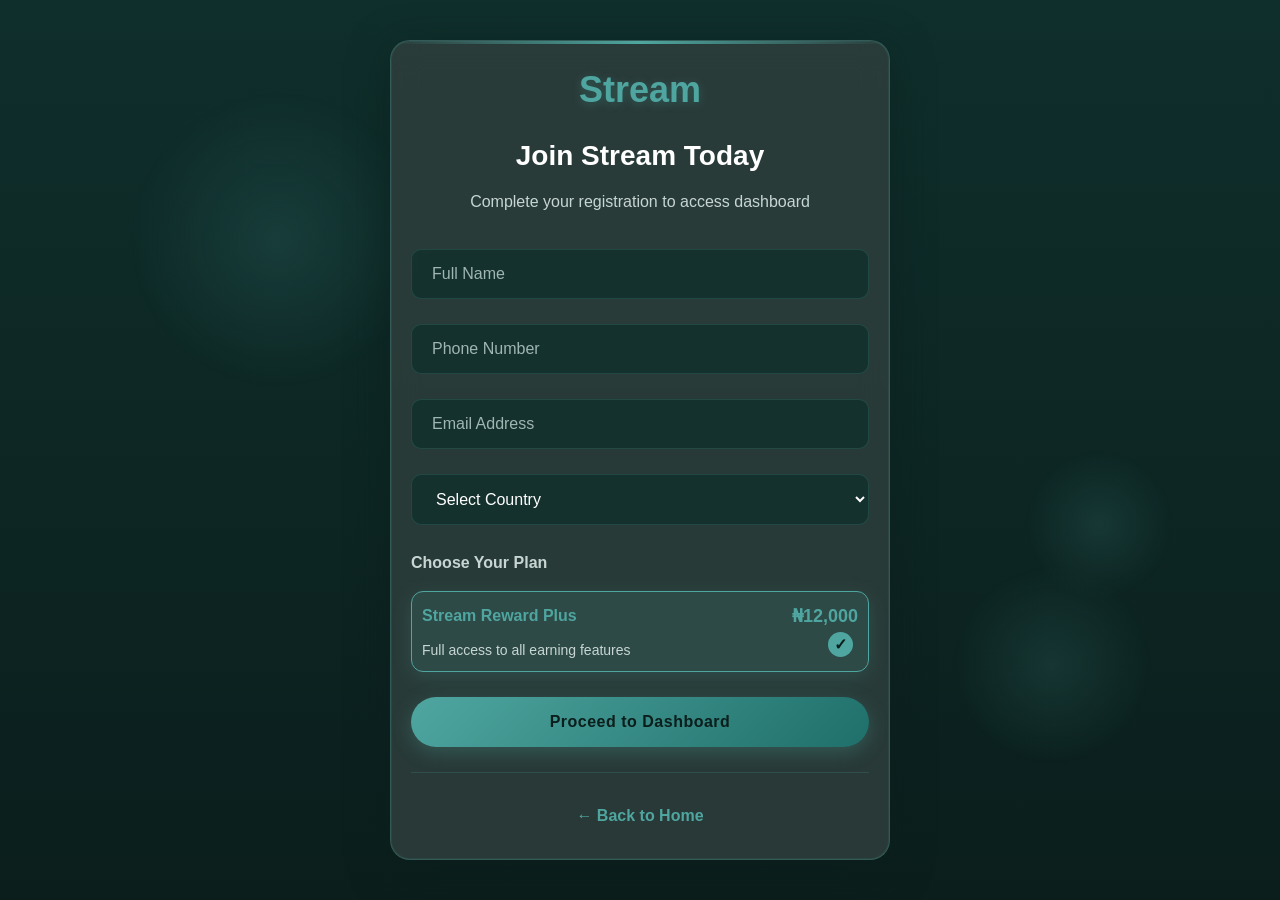
==== dashbord.html @ bdbd80b9 "Initial commit via Netlify" ====
<!DOCTYPE html>
<html lang="en">

<head>
    <meta charset="UTF-8">
    <meta name="viewport" content="width=device-width, initial-scale=1.0">
    <title>Dashboard - Stream</title>
    <link rel="stylesheet" href="https://cdnjs.cloudflare.com/ajax/libs/font-awesome/6.4.0/css/all.min.css">
    <style>
        /* ==== ALL YOUR EXISTING STYLES (keep exactly as you have them) ==== */
        * {
            margin: 0;
            padding: 0;
            box-sizing: border-box;
            font-family: 'Segoe UI', -apple-system, BlinkMacSystemFont, sans-serif;
        }

        body {
            background: linear-gradient(135deg, #0b1e1c 10%, #0f2f2c 100%);
            color: #ffffff;
            min-height: 100vh;
            padding: 20px;
            display: flex;
            justify-content: center;
            align-items: center;
        }

        .dashboard-container {
            width: 100%;
            max-width: 420px;
            background: rgba(46, 63, 60, 0.95);
            backdrop-filter: blur(20px);
            border-radius: 24px;
            overflow: hidden;
            box-shadow: 0 20px 60px rgba(0, 0, 0, 0.4),
                0 0 0 1px rgba(255, 255, 255, 0.08);
            border: 1px solid rgba(255, 255, 255, 0.05);
            padding: 0;
        }

        /* Header Section */
        .dashboard-header {
            padding: 30px 25px 20px;
            background: linear-gradient(to bottom, rgba(40, 60, 90, 0.3), transparent);
            border-bottom: 1px solid rgba(255, 255, 255, 0.07);
        }

        .welcome-section {
            display: flex;
            justify-content: space-between;
            align-items: center;
            margin-bottom: 30px;
        }

        .welcome-text h1 {
            font-size: 24px;
            font-weight: 600;
            color: #ffffff;
            margin-bottom: 5px;
            letter-spacing: -0.3px;
        }

        .welcome-text p {
            color: #8a9ba8;
            font-size: 14px;
            font-weight: 400;
        }

        .user-avatar {
            width: 50px;
            height: 50px;
            background: linear-gradient(135deg, #667eea 0%, #764ba2 100%);
            border-radius: 50%;
            display: flex;
            align-items: center;
            justify-content: center;
            font-weight: 600;
            font-size: 18px;
            color: white;
            border: 3px solid rgba(255, 255, 255, 0.1);
            box-shadow: 0 4px 15px rgba(102, 126, 234, 0.3);
        }

        /* Earnings Card */
        /* Earnings Card */
        .earnings-card {
            width: 120%;
            /* Wider than container */
            margin-left: -10%;
            /* Centers it */
            background: rgba(9, 27, 24, 0.95);
            border-radius: 20px;
            padding: 16px;
            margin-top: 10px;

            border-radius: 16px;
            position: relative;
            overflow: hidden;

            border-top: 1px solid rgba(255, 255, 255, 0.1);
            border-bottom: 1px solid rgba(255, 255, 255, 0.1);

            box-sizing: border-box;
        }

        /* Small screen */
        @media (max-width: 480px) {
            .earnings-card {
                width: 120%;
                margin-left: -10%;
                padding: 14px;
            }
        }



        .earnings-label {
            color: rgba(255, 255, 255, 0.8);
            font-size: 14px;
            font-weight: 500;
            margin-bottom: 8px;
            display: flex;
            align-items: center;
            gap: 8px;
        }

        .earnings-label i {
            color: #4fd1c7;
        }

        .earnings-amount {
            font-size: 42px;
            font-weight: 700;
            color: #ffffff;
            margin-bottom: 5px;
            letter-spacing: -1px;
            text-shadow: 0 2px 10px rgba(0, 0, 0, 0.2);
        }

        .balance-note {
            color: rgba(255, 255, 255, 0.6);
            font-size: 14px;
            font-weight: 400;
            margin-bottom: 25px;
        }

        /* WITHDRAW BUTTON */
        .withdraw-btn {
            background: linear-gradient(to right, #f56565, #ed8936);
            color: white;
            border: none;
            padding: 16px 30px;
            border-radius: 14px;
            font-weight: 600;
            font-size: 16px;
            cursor: pointer;
            transition: all 0.3s ease;
            width: 100%;
            display: flex;
            justify-content: center;
            align-items: center;
            gap: 10px;
            box-shadow: 0 6px 20px rgba(245, 101, 101, 0.3);
        }

        .withdraw-btn:hover {
            transform: translateY(-2px);
            box-shadow: 0 10px 25px rgba(245, 101, 101, 0.5);
        }

        /* Quick Links Section */
        .quick-links-section {
            padding: 25px;
            border-bottom: 1px solid rgba(255, 255, 255, 0.07);
        }

        .section-title {
            font-size: 18px;
            font-weight: 600;
            color: #ffffff;
            margin-bottom: 20px;
            display: flex;
            justify-content: space-between;
            align-items: center;
        }

        .view-all {
            color: #4fd1c7;
            text-decoration: none;
            font-size: 14px;
            font-weight: 500;
            display: flex;
            align-items: center;
            gap: 5px;
            cursor: pointer;
        }

        .view-all:hover {
            color: #ffffff;
        }

        .quick-links-grid {
            display: grid;
            grid-template-columns: repeat(3, 1fr);
            gap: 10px;
        }

        .quick-link-item {
            background: rgba(255, 255, 255, 0.05);
            border-radius: 14px;
            padding: 18px 12px;
            display: flex;
            flex-direction: column;
            align-items: center;
            text-decoration: none;
            color: #ffffff;
            transition: all 0.3s ease;
            border: 1px solid rgba(255, 255, 255, 0.03);
            text-align: center;
            cursor: pointer;
            border: none;
            outline: none;
            font-size: 13px;
            font-weight: 500;
            line-height: 1.4;
        }

        .quick-link-item:hover {
            background: rgba(255, 255, 255, 0.1);
            transform: translateY(-3px);
            border-color: rgba(255, 255, 255, 0.1);
        }

        .link-icon {
            width: 44px;
            height: 44px;
            background: rgba(79, 209, 199, 0.1);
            border-radius: 12px;
            display: flex;
            align-items: center;
            justify-content: center;
            margin-bottom: 12px;
            font-size: 20px;
            color: #4fd1c7;
        }

        /* Stream Section */
        .stream-section {
            padding: 25px;
            background: linear-gradient(to right, rgba(56, 178, 172, 0.1), transparent);
            border-bottom: 1px solid rgba(255, 255, 255, 0.07);
        }

        .stream-header h3 {
            font-size: 18px;
            font-weight: 600;
            color: #ffffff;
            margin-bottom: 8px;
        }

        .stream-header p {
            color: #8a9ba8;
            font-size: 14px;
            margin-bottom: 20px;
        }

        .boost-badge {
            background: linear-gradient(to right, #f56565, #ed8936);
            color: white;
            padding: 6px 14px;
            border-radius: 20px;
            font-size: 12px;
            font-weight: 700;
            display: inline-block;
            margin-bottom: 20px;
            box-shadow: 0 4px 15px rgba(245, 101, 101, 0.3);
        }

        .join-btn {
            background: linear-gradient(to right, #f56565, #ed8936);
            color: white;
            border: none;
            padding: 16px 30px;
            border-radius: 14px;
            font-weight: 600;
            font-size: 16px;
            cursor: pointer;
            transition: all 0.3s ease;
            width: 100%;
            display: flex;
            justify-content: center;
            align-items: center;
            gap: 10px;
            box-shadow: 0 6px 20px rgba(245, 101, 101, 0.3);
        }

        .join-btn:hover {
            transform: translateY(-2px);
            box-shadow: 0 10px 25px rgba(245, 101, 101, 0.5);
        }

        /* Action Buttons */
        .action-buttons {
            display: grid;
            grid-template-columns: repeat(4, 1fr);
            padding: 0;
            border-top: 1px solid rgba(255, 255, 255, 0.07);
        }

        .action-btn {
            background: transparent;
            border: none;
            padding: 20px 10px;
            color: #8a9ba8;
            font-size: 14px;
            font-weight: 500;
            cursor: pointer;
            transition: all 0.3s ease;
            display: flex;
            flex-direction: column;
            align-items: center;
            gap: 8px;
            position: relative;
        }

        .action-btn:hover {
            color: #ffffff;
            background: rgba(255, 255, 255, 0.03);
        }

        .action-btn.active {
            color: #4fd1c7;
        }

        .action-btn.active::after {
            content: '';
            position: absolute;
            bottom: 0;
            left: 0;
            width: 100%;
            height: 3px;
            background: linear-gradient(to right, #4fd1c7, #38b2ac);
            border-radius: 3px 3px 0 0;
        }

        .action-icon {
            font-size: 18px;
        }

        /* ===== ACTIVATION MODAL (POPUP) ===== */
        .activation-modal {
            display: none;
            position: fixed;
            top: 0;
            left: 0;
            width: 100%;
            height: 100%;
            background: rgba(11, 30, 28, 0.95);
            backdrop-filter: blur(10px);
            z-index: 2000;
            align-items: center;
            justify-content: center;
            padding: 20px;
        }

        .activation-content {
            background: rgba(46, 63, 60, 0.95);
            backdrop-filter: blur(20px);
            border-radius: 24px;
            border: 1px solid rgba(79, 166, 160, 0.3);
            width: 100%;
            max-width: 380px;
            padding: 30px 25px;
            box-shadow: 0 20px 50px rgba(11, 30, 28, 0.8);
            animation: modalFadeIn 0.4s ease-out;
            text-align: center;
        }

        @keyframes modalFadeIn {
            from {
                opacity: 0;
                transform: translateY(20px) scale(0.95);
            }

            to {
                opacity: 1;
                transform: translateY(0) scale(1);
            }
        }

        .activation-header {
            display: flex;
            justify-content: flex-end;
            margin-bottom: 15px;
        }

        .close-modal-btn {
            background: rgba(79, 166, 160, 0.2);
            border: none;
            color: #ffffff;
            font-size: 20px;
            cursor: pointer;
            width: 36px;
            height: 36px;
            border-radius: 50%;
            display: flex;
            align-items: center;
            justify-content: center;
            transition: all 0.3s;
            margin-left: auto;
        }

        .close-modal-btn:hover {
            background: rgba(79, 166, 160, 0.4);
            transform: rotate(90deg);
        }

        .activation-icon {
            font-size: 60px;
            color: #f56565;
            margin-bottom: 20px;
        }

        .activation-title {
            font-size: 24px;
            font-weight: 700;
            color: #ffffff;
            margin-bottom: 10px;
        }

        .activation-message {
            color: #c7d6d3;
            font-size: 16px;
            margin-bottom: 30px;
            line-height: 1.5;
        }

        .activate-now-btn {
            background: linear-gradient(to right, #4fd1c7, #38b2ac);
            color: white;
            border: none;
            padding: 16px 30px;
            border-radius: 30px;
            font-weight: 700;
            font-size: 16px;
            cursor: pointer;
            transition: all 0.3s ease;
            width: 100%;
            display: flex;
            justify-content: center;
            align-items: center;
            gap: 10px;
            box-shadow: 0 6px 20px rgba(79, 209, 199, 0.3);
            margin-bottom: 15px;
            text-decoration: none;
            border: none;
        }

        .activate-now-btn:hover {
            transform: translateY(-3px);
            box-shadow: 0 10px 25px rgba(79, 209, 199, 0.5);
        }

        .cancel-link {
            color: #9fb6b2;
            text-decoration: none;
            font-size: 14px;
            padding: 8px 16px;
            display: inline-block;
            transition: all 0.3s;
            border-radius: 20px;
        }

        .cancel-link:hover {
            background: rgba(255, 255, 255, 0.05);
            color: #ffffff;
        }

        /* Responsive */
        @media (max-width: 480px) {
            .dashboard-container {
                border-radius: 20px;
            }

            .earnings-amount {
                font-size: 38px;
            }

            .quick-links-grid {
                grid-template-columns: repeat(3, 1fr);
                gap: 10px;
            }

            .link-icon {
                width: 40px;
                height: 40px;
                font-size: 18px;
            }

            .activation-content {
                padding: 25px 20px;
            }

            .activation-title {
                font-size: 22px;
            }
        }

        /* Animation */
        @keyframes fadeInUp {
            from {
                opacity: 0;
                transform: translateY(20px);
            }

            to {
                opacity: 1;
                transform: translateY(0);
            }
        }

        .earnings-card,
        .quick-links-section,
        .stream-section {
            animation: fadeInUp 0.6s ease-out;
        }

        .earnings-card {
            animation-delay: 0.1s;
        }

        .quick-links-section {
            animation-delay: 0.2s;
        }

        .stream-section {
            animation-delay: 0.3s;
        }
    </style>
</head>

<body>
    <div class="dashboard-container">
        <!-- Header with Welcome -->
        <div class="dashboard-header">
            <div class="welcome-section">
                <div class="welcome-text">
                    <h1 id="welcomeName">Welcome back!</h1>
                    <p id="userEmail">User</p>
                </div>
                <div class="user-avatar" id="userAvatar">
                    <i class="fas fa-user"></i>
                </div>
            </div>

            <!-- Earnings Card -->
            <div class="earnings-card">
                <div class="earnings-label">
                    <i class="fas fa-chart-line"></i> All Time Earnings
                </div>
                <div class="earnings-amount">₦12,000</div>
                <div class="balance-note">Activate your account to start earning</div>

                <!-- Withdraw button (opens modal) -->
                <button class="withdraw-btn modal-trigger" id="withdrawMainBtn">
                    <i class="fas fa-wallet"></i> Withdraw
                </button>
            </div>
        </div>

        <!-- Quick Links Section -->
        <div class="quick-links-section">
            <div class="section-title">
                Quick Links
                <!-- View All now opens modal too -->
                <span class="view-all modal-trigger" id="viewAllBtn">
                    More <i class="fas fa-arrow-right"></i>
                </span>
            </div>
            <div class="quick-links-grid">
                <!-- All quick links now open modal -->
                <button class="quick-link-item modal-trigger">
                    <div class="link-icon">
                        <i class="fas fa-cloud-upload-alt"></i>
                    </div>
                    <span class="link-text">Upload Images</span>
                </button>
                <button class="quick-link-item modal-trigger">
                    <div class="link-icon">
                        <i class="fas fa-file-download"></i>
                    </div>
                    <span class="link-text">Download Files</span>
                </button>
                <button class="quick-link-item modal-trigger">
                    <div class="link-icon">
                        <i class="fas fa-video"></i>
                    </div>
                    <span class="link-text">Join Livestreams</span>
                </button>
                <button class="quick-link-item modal-trigger">
                    <div class="link-icon">
                        <i class="fas fa-eye"></i>
                    </div>
                    <span class="link-text">Watch & Earn</span>
                </button>
                <button class="quick-link-item modal-trigger">
                    <div class="link-icon">
                        <i class="fas fa-cube"></i>
                    </div>
                    <span class="link-text">Stream Loot Box</span>
                </button>
                <button class="quick-link-item modal-trigger">
                    <div class="link-icon">
                        <i class="fab fa-telegram"></i>
                    </div>
                    <span class="link-text">Telegram Monetization</span>
                </button>
                <button class="quick-link-item modal-trigger">
                    <div class="link-icon">
                        <i class="fas fa-chart-bar"></i>
                    </div>
                    <span class="link-text">Telegram Monetization</span>
                </button>
                <button class="quick-link-item modal-trigger">
                    <div class="link-icon">
                        <i class="fas fa-graduation-cap"></i>
                    </div>
                    <span class="link-text">Digital Course</span>
                </button>
            </div>
        </div>

        <!-- Stream Section -->
        <div class="stream-section">
            <div class="stream-header">
                <div class="boost-badge">x10 BOOST</div>
                <h3>Join. Stream. Earn</h3>
                <p>Join Livestreams on TikTok for x10 boost</p>
            </div>
            <!-- Join Stream button now opens modal -->
            <button class="join-btn modal-trigger">
                <i class="fab fa-tiktok"></i> Join Stream
            </button>
        </div>

        <!-- Action Buttons -->
        <div class="action-buttons">
            <!-- All action buttons now open modal -->
            <button class="action-btn active modal-trigger" id="activateTabBtn">
                <div class="action-icon">
                    <i class="fas fa-bolt"></i>
                </div>
                <span>Activate</span>
            </button>
            <button class="action-btn modal-trigger">
                <div class="action-icon">
                    <i class="fas fa-gamepad"></i>
                </div>
                <span>Games</span>
            </button>
            <button class="action-btn modal-trigger" id="withdrawBottomBtn">
                <div class="action-icon">
                    <i class="fas fa-wallet"></i>
                </div>
                <span>Withdraw</span>
            </button>
            <button class="action-btn modal-trigger">
                <div class="action-icon">
                    <i class="fas fa-user"></i>
                </div>
                <span>Profile</span>
            </button>
        </div>
    </div>

    <!-- ===== ACTIVATION MODAL (POPUP) ===== -->
    <div class="activation-modal" id="activationModal">
        <div class="activation-content">
            <div class="activation-header">
                <button class="close-modal-btn" id="closeModalBtn">
                    <i class="fas fa-times"></i>
                </button>
            </div>
            <div class="activation-icon">
                <i class="fas fa-lock"></i>
            </div>
            <h2 class="activation-title">Kindly Activate Account</h2>
            <p class="activation-message">
                You need to activate your account to access withdrawals and other features.
            </p>
            <button class="activate-now-btn" id="activateNowBtn">
                <i class="fas fa-bolt"></i> Activate Account
            </button>
            <a href="#" class="cancel-link" id="cancelModalLink">Maybe later</a>
        </div>
    </div>

    <script>
        // ========== LOAD USER DATA ==========
        document.addEventListener('DOMContentLoaded', function () {
            const userData = JSON.parse(localStorage.getItem('streamUserData'));

            if (userData) {
                // Display user info
                document.getElementById('welcomeName').textContent = `Welcome back, ${userData.fullName.split(' ')[0]}!`;
                document.getElementById('userEmail').textContent = userData.email;

                // Set avatar with initials
                const initials = userData.fullName.split(' ').map(n => n[0]).join('').toUpperCase();
                document.getElementById('userAvatar').innerHTML = initials || '<i class="fas fa-user"></i>';
            } else {
                // No user data found, redirect to form
                alert('Please complete registration first');
                window.location.href = 'form.html';
            }
        });

        // ========== MODAL FUNCTIONALITY ==========
        const modal = document.getElementById('activationModal');
        const closeModalBtn = document.getElementById('closeModalBtn');
        const cancelModalLink = document.getElementById('cancelModalLink');

        // Function to open modal
        function openActivationModal() {
            modal.style.display = 'flex';
            document.body.style.overflow = 'hidden'; // Prevent scrolling
        }

        // Function to close modal
        function closeActivationModal() {
            modal.style.display = 'none';
            document.body.style.overflow = 'auto'; // Restore scrolling
        }

        // ========== ALL BUTTONS OPEN THE MODAL ==========
        // Give every clickable element that should open the modal the class "modal-trigger"
        // Now we attach the same open function to ALL .modal-trigger buttons
        document.querySelectorAll('.modal-trigger').forEach(button => {
            button.addEventListener('click', function (e) {
                e.preventDefault();
                openActivationModal();
            });
        });

        // Close modal when X is clicked
        closeModalBtn.addEventListener('click', closeActivationModal);

        // Close modal when "Maybe later" is clicked
        cancelModalLink.addEventListener('click', function (e) {
            e.preventDefault();
            closeActivationModal();
        });

        // Close modal when clicking outside the modal content
        window.addEventListener('click', function (e) {
            if (e.target === modal) {
                closeActivationModal();
            }
        });

        // ========== ACTIVATE BUTTON INSIDE MODAL ==========
        // Redirect to payment form when "Activate Account" is clicked
        document.getElementById('activateNowBtn').addEventListener('click', function () {
            window.location.href = 'paymentform.html';
        });

        // ========== BOTTOM ACTION BUTTONS ACTIVE STATE ==========
        document.querySelectorAll('.action-btn').forEach(btn => {
            btn.addEventListener('click', function () {
                // Remove active class from all action buttons
                document.querySelectorAll('.action-btn').forEach(b => b.classList.remove('active'));
                // Add active class to clicked button
                this.classList.add('active');
            });
        });

        // ========== QUICK LINKS HOVER EFFECT ==========
        document.querySelectorAll('.quick-link-item').forEach(item => {
            item.addEventListener('mouseenter', function () {
                this.style.transform = 'translateY(-4px) scale(1.02)';
            });

            item.addEventListener('mouseleave', function () {
                this.style.transform = 'translateY(0) scale(1)';
            });
        });
    </script>
</body>

</html>
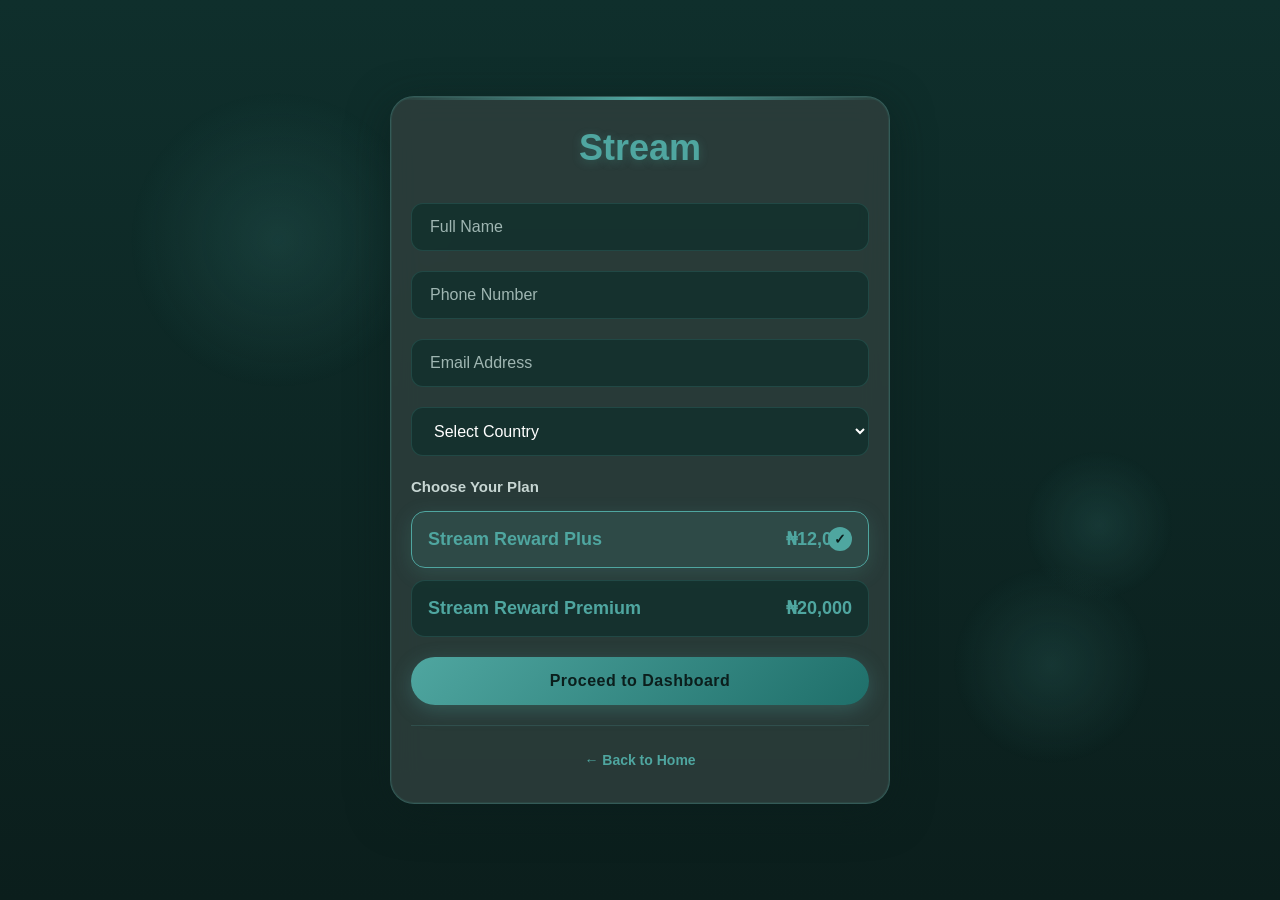
==== commit 36fbd282: "Add files via upload" ====
--- a/dashbord.html
+++ b/dashbord.html
@@ -3,11 +3,11 @@
 
 <head>
     <meta charset="UTF-8">
-    <meta name="viewport" content="width=device-width, initial-scale=1.0">
+    <meta name="viewport" content="width=device-width, initial-scale=1.0, viewport-fit=cover">
     <title>Dashboard - Stream</title>
     <link rel="stylesheet" href="https://cdnjs.cloudflare.com/ajax/libs/font-awesome/6.4.0/css/all.min.css">
     <style>
-        /* ==== ALL YOUR EXISTING STYLES (keep exactly as you have them) ==== */
+        /* === FULL WIDTH – NO PADDING === */
         * {
             margin: 0;
             padding: 0;
@@ -16,31 +16,132 @@
         }
 
         body {
-            background: linear-gradient(135deg, #0b1e1c 10%, #0f2f2c 100%);
+            background: linear-gradient(135deg, #0b1e1c 0%, #0f2f2c 100%);
             color: #ffffff;
             min-height: 100vh;
-            padding: 20px;
-            display: flex;
+            display: flex;
+            align-items: center;
             justify-content: center;
-            align-items: center;
+            padding: 0;
         }
 
         .dashboard-container {
             width: 100%;
-            max-width: 420px;
+            max-width: none;
             background: rgba(46, 63, 60, 0.95);
             backdrop-filter: blur(20px);
-            border-radius: 24px;
+            border-radius: 0;
             overflow: hidden;
-            box-shadow: 0 20px 60px rgba(0, 0, 0, 0.4),
-                0 0 0 1px rgba(255, 255, 255, 0.08);
+            box-shadow: 0 20px 60px rgba(0, 0, 0, 0.4), 0 0 0 1px rgba(255, 255, 255, 0.08);
             border: 1px solid rgba(255, 255, 255, 0.05);
-            padding: 0;
-        }
-
-        /* Header Section */
+            padding-bottom: 90px;
+        }
+
+        /* ----- LIVE ALERTS (TOP NOTIFICATIONS) ----- */
+        .live-alert-container {
+            position: fixed;
+            top: 20px;
+            left: 50%;
+            transform: translateX(-50%);
+            width: 90%;
+            max-width: 360px;
+            z-index: 3000;
+            pointer-events: none;
+        }
+
+        .live-alert {
+            background: rgba(0, 0, 0, 0.85);
+            backdrop-filter: blur(12px);
+            border-radius: 60px;
+            padding: 8px 12px;
+            margin-bottom: 10px;
+            display: flex;
+            align-items: center;
+            gap: 12px;
+            border-left: 4px solid #ff3b30;
+            box-shadow: 0 8px 20px rgba(0, 0, 0, 0.3);
+            pointer-events: auto;
+            animation: slideInTop 0.3s ease-out;
+            transition: opacity 0.3s, transform 0.3s;
+        }
+
+        .live-alert.hide {
+            opacity: 0;
+            transform: translateY(-20px);
+            pointer-events: none;
+        }
+
+        @keyframes slideInTop {
+            from {
+                opacity: 0;
+                transform: translateY(-30px);
+            }
+
+            to {
+                opacity: 1;
+                transform: translateY(0);
+            }
+        }
+
+        .alert-avatar {
+            width: 44px;
+            height: 44px;
+            border-radius: 50%;
+            object-fit: cover;
+            background: #2d4a46;
+            border: 2px solid #ff3b30;
+        }
+
+        .alert-info {
+            flex: 1;
+        }
+
+        .alert-name {
+            font-weight: 700;
+            font-size: 15px;
+            color: white;
+            display: flex;
+            align-items: center;
+            gap: 8px;
+            flex-wrap: wrap;
+        }
+
+        .live-badge {
+            background: #ff3b30;
+            color: white;
+            font-size: 10px;
+            font-weight: 800;
+            padding: 2px 8px;
+            border-radius: 30px;
+            letter-spacing: 0.5px;
+        }
+
+        .alert-text {
+            font-size: 12px;
+            color: #cbd5e0;
+        }
+
+        .join-live-btn {
+            background: linear-gradient(135deg, #ff3b30, #dc2626);
+            border: none;
+            color: white;
+            font-weight: 700;
+            font-size: 12px;
+            padding: 6px 14px;
+            border-radius: 40px;
+            cursor: pointer;
+            transition: 0.2s;
+            white-space: nowrap;
+        }
+
+        .join-live-btn:hover {
+            transform: scale(1.02);
+            background: #ff4d40;
+        }
+
+        /* rest of your existing styles (unchanged) */
         .dashboard-header {
-            padding: 30px 25px 20px;
+            padding: 30px 20px 20px;
             background: linear-gradient(to bottom, rgba(40, 60, 90, 0.3), transparent);
             border-bottom: 1px solid rgba(255, 255, 255, 0.07);
         }
@@ -63,7 +164,6 @@
         .welcome-text p {
             color: #8a9ba8;
             font-size: 14px;
-            font-weight: 400;
         }
 
         .user-avatar {
@@ -81,38 +181,16 @@
             box-shadow: 0 4px 15px rgba(102, 126, 234, 0.3);
         }
 
-        /* Earnings Card */
-        /* Earnings Card */
         .earnings-card {
-            width: 120%;
-            /* Wider than container */
-            margin-left: -10%;
-            /* Centers it */
             background: rgba(9, 27, 24, 0.95);
-            border-radius: 20px;
-            padding: 16px;
+            border-radius: 16px;
+            padding: 20px;
             margin-top: 10px;
-
-            border-radius: 16px;
             position: relative;
             overflow: hidden;
-
-            border-top: 1px solid rgba(255, 255, 255, 0.1);
-            border-bottom: 1px solid rgba(255, 255, 255, 0.1);
-
-            box-sizing: border-box;
-        }
-
-        /* Small screen */
-        @media (max-width: 480px) {
-            .earnings-card {
-                width: 120%;
-                margin-left: -10%;
-                padding: 14px;
-            }
-        }
-
-
+            border: 1px solid rgba(255, 255, 255, 0.1);
+            width: 100%;
+        }
 
         .earnings-label {
             color: rgba(255, 255, 255, 0.8);
@@ -137,19 +215,29 @@
             text-shadow: 0 2px 10px rgba(0, 0, 0, 0.2);
         }
 
+        .plan-badge {
+            display: inline-block;
+            background: rgba(79, 209, 199, 0.2);
+            border: 1px solid rgba(79, 209, 199, 0.5);
+            border-radius: 30px;
+            padding: 4px 12px;
+            font-size: 12px;
+            font-weight: 600;
+            color: #4fd1c7;
+            margin-bottom: 15px;
+        }
+
         .balance-note {
             color: rgba(255, 255, 255, 0.6);
             font-size: 14px;
-            font-weight: 400;
             margin-bottom: 25px;
         }
 
-        /* WITHDRAW BUTTON */
         .withdraw-btn {
             background: linear-gradient(to right, #f56565, #ed8936);
             color: white;
             border: none;
-            padding: 16px 30px;
+            padding: 16px;
             border-radius: 14px;
             font-weight: 600;
             font-size: 16px;
@@ -168,9 +256,8 @@
             box-shadow: 0 10px 25px rgba(245, 101, 101, 0.5);
         }
 
-        /* Quick Links Section */
         .quick-links-section {
-            padding: 25px;
+            padding: 25px 20px;
             border-bottom: 1px solid rgba(255, 255, 255, 0.07);
         }
 
@@ -195,20 +282,16 @@
             cursor: pointer;
         }
 
-        .view-all:hover {
-            color: #ffffff;
-        }
-
         .quick-links-grid {
             display: grid;
-            grid-template-columns: repeat(3, 1fr);
+            grid-template-columns: repeat(4, 1fr);
             gap: 10px;
         }
 
         .quick-link-item {
             background: rgba(255, 255, 255, 0.05);
             border-radius: 14px;
-            padding: 18px 12px;
+            padding: 15px 8px;
             display: flex;
             flex-direction: column;
             align-items: center;
@@ -218,35 +301,31 @@
             border: 1px solid rgba(255, 255, 255, 0.03);
             text-align: center;
             cursor: pointer;
-            border: none;
-            outline: none;
-            font-size: 13px;
+            font-size: 12px;
             font-weight: 500;
-            line-height: 1.4;
+            line-height: 1.3;
         }
 
         .quick-link-item:hover {
             background: rgba(255, 255, 255, 0.1);
             transform: translateY(-3px);
-            border-color: rgba(255, 255, 255, 0.1);
         }
 
         .link-icon {
-            width: 44px;
-            height: 44px;
+            width: 40px;
+            height: 40px;
             background: rgba(79, 209, 199, 0.1);
             border-radius: 12px;
             display: flex;
             align-items: center;
             justify-content: center;
-            margin-bottom: 12px;
-            font-size: 20px;
+            margin-bottom: 10px;
+            font-size: 18px;
             color: #4fd1c7;
         }
 
-        /* Stream Section */
         .stream-section {
-            padding: 25px;
+            padding: 25px 20px;
             background: linear-gradient(to right, rgba(56, 178, 172, 0.1), transparent);
             border-bottom: 1px solid rgba(255, 255, 255, 0.07);
         }
@@ -280,7 +359,7 @@
             background: linear-gradient(to right, #f56565, #ed8936);
             color: white;
             border: none;
-            padding: 16px 30px;
+            padding: 16px;
             border-radius: 14px;
             font-weight: 600;
             font-size: 16px;
@@ -294,38 +373,39 @@
             box-shadow: 0 6px 20px rgba(245, 101, 101, 0.3);
         }
 
-        .join-btn:hover {
-            transform: translateY(-2px);
-            box-shadow: 0 10px 25px rgba(245, 101, 101, 0.5);
-        }
-
-        /* Action Buttons */
         .action-buttons {
+            position: fixed;
+            bottom: 0;
+            left: 0;
+            width: 100%;
             display: grid;
             grid-template-columns: repeat(4, 1fr);
-            padding: 0;
-            border-top: 1px solid rgba(255, 255, 255, 0.07);
+            background: rgba(15, 47, 44, 0.98);
+            backdrop-filter: blur(20px);
+            border-top: 1px solid rgba(79, 166, 160, 0.3);
+            z-index: 1000;
+            box-shadow: 0 -5px 20px rgba(0, 0, 0, 0.5);
         }
 
         .action-btn {
             background: transparent;
             border: none;
-            padding: 20px 10px;
+            padding: 15px 5px;
             color: #8a9ba8;
-            font-size: 14px;
+            font-size: 13px;
             font-weight: 500;
             cursor: pointer;
             transition: all 0.3s ease;
             display: flex;
             flex-direction: column;
             align-items: center;
-            gap: 8px;
+            gap: 6px;
             position: relative;
         }
 
         .action-btn:hover {
             color: #ffffff;
-            background: rgba(255, 255, 255, 0.03);
+            background: rgba(255, 255, 255, 0.05);
         }
 
         .action-btn.active {
@@ -347,7 +427,6 @@
             font-size: 18px;
         }
 
-        /* ===== ACTIVATION MODAL (POPUP) ===== */
         .activation-modal {
             display: none;
             position: fixed;
@@ -439,7 +518,7 @@
             background: linear-gradient(to right, #4fd1c7, #38b2ac);
             color: white;
             border: none;
-            padding: 16px 30px;
+            padding: 16px;
             border-radius: 30px;
             font-weight: 700;
             font-size: 16px;
@@ -453,7 +532,6 @@
             box-shadow: 0 6px 20px rgba(79, 209, 199, 0.3);
             margin-bottom: 15px;
             text-decoration: none;
-            border: none;
         }
 
         .activate-now-btn:hover {
@@ -469,6 +547,7 @@
             display: inline-block;
             transition: all 0.3s;
             border-radius: 20px;
+            cursor: pointer;
         }
 
         .cancel-link:hover {
@@ -476,72 +555,64 @@
             color: #ffffff;
         }
 
-        /* Responsive */
-        @media (max-width: 480px) {
-            .dashboard-container {
-                border-radius: 20px;
-            }
-
-            .earnings-amount {
-                font-size: 38px;
+        @media (max-width: 600px) {
+            .dashboard-header {
+                padding: 20px 15px;
+            }
+
+            .quick-links-section {
+                padding: 20px 15px;
+            }
+
+            .stream-section {
+                padding: 20px 15px;
             }
 
             .quick-links-grid {
                 grid-template-columns: repeat(3, 1fr);
-                gap: 10px;
-            }
-
-            .link-icon {
-                width: 40px;
-                height: 40px;
-                font-size: 18px;
-            }
-
-            .activation-content {
-                padding: 25px 20px;
-            }
-
-            .activation-title {
-                font-size: 22px;
-            }
-        }
-
-        /* Animation */
-        @keyframes fadeInUp {
-            from {
-                opacity: 0;
-                transform: translateY(20px);
-            }
-
-            to {
-                opacity: 1;
-                transform: translateY(0);
-            }
-        }
-
-        .earnings-card,
-        .quick-links-section,
-        .stream-section {
-            animation: fadeInUp 0.6s ease-out;
-        }
-
-        .earnings-card {
-            animation-delay: 0.1s;
-        }
-
-        .quick-links-section {
-            animation-delay: 0.2s;
-        }
-
-        .stream-section {
-            animation-delay: 0.3s;
+            }
+
+            .earnings-amount {
+                font-size: 36px;
+            }
+
+            .user-avatar {
+                width: 45px;
+                height: 45px;
+            }
+
+            .dashboard-container {
+                padding-bottom: 85px;
+            }
+
+            .action-btn {
+                padding: 12px 5px;
+                font-size: 12px;
+            }
+
+            .live-alert {
+                padding: 6px 10px;
+            }
+
+            .alert-avatar {
+                width: 36px;
+                height: 36px;
+            }
+
+            .join-live-btn {
+                padding: 4px 12px;
+                font-size: 10px;
+            }
         }
     </style>
 </head>
 
 <body>
+    <!-- Live Alert Container (top floating notifications) -->
+    <div class="live-alert-container" id="liveAlertContainer"></div>
+
     <div class="dashboard-container">
-        <!-- Header with Welcome -->
+        <!-- Header -->
         <div class="dashboard-header">
             <div class="welcome-section">
                 <div class="welcome-text">
@@ -553,79 +624,60 @@
                 </div>
             </div>
 
-            <!-- Earnings Card -->
+            <!-- Earnings Card (dynamic based on plan) -->
             <div class="earnings-card">
                 <div class="earnings-label">
-                    <i class="fas fa-chart-line"></i> All Time Earnings
+                    <i class="fas fa-chart-line"></i> Your Plan
                 </div>
-                <div class="earnings-amount">₦12,000</div>
-                <div class="balance-note">Activate your account to start earning</div>
-
-                <!-- Withdraw button (opens modal) -->
-                <button class="withdraw-btn modal-trigger" id="withdrawMainBtn">
+                <div class="plan-badge" id="planBadge">Stream Reward Plus</div>
+                <div class="earnings-amount" id="earningsAmount">₦12,000</div>
+                <div class="balance-note" id="balanceNote">Activate your account to start earning</div>
+                <button class="withdraw-btn modal-trigger">
                     <i class="fas fa-wallet"></i> Withdraw
                 </button>
             </div>
         </div>
 
-        <!-- Quick Links Section -->
+        <!-- Quick Links -->
         <div class="quick-links-section">
             <div class="section-title">
                 Quick Links
-                <!-- View All now opens modal too -->
-                <span class="view-all modal-trigger" id="viewAllBtn">
+                <span class="view-all modal-trigger">
                     More <i class="fas fa-arrow-right"></i>
                 </span>
             </div>
             <div class="quick-links-grid">
-                <!-- All quick links now open modal -->
                 <button class="quick-link-item modal-trigger">
-                    <div class="link-icon">
-                        <i class="fas fa-cloud-upload-alt"></i>
-                    </div>
-                    <span class="link-text">Upload Images</span>
+                    <div class="link-icon"><i class="fas fa-cloud-upload-alt"></i></div>
+                    <span>Upload Images</span>
                 </button>
                 <button class="quick-link-item modal-trigger">
-                    <div class="link-icon">
-                        <i class="fas fa-file-download"></i>
-                    </div>
-                    <span class="link-text">Download Files</span>
+                    <div class="link-icon"><i class="fas fa-file-download"></i></div>
+                    <span>Download Files</span>
                 </button>
                 <button class="quick-link-item modal-trigger">
-                    <div class="link-icon">
-                        <i class="fas fa-video"></i>
-                    </div>
-                    <span class="link-text">Join Livestreams</span>
+                    <div class="link-icon"><i class="fas fa-video"></i></div>
+                    <span>Join Livestreams</span>
                 </button>
                 <button class="quick-link-item modal-trigger">
-                    <div class="link-icon">
-                        <i class="fas fa-eye"></i>
-                    </div>
-                    <span class="link-text">Watch & Earn</span>
+                    <div class="link-icon"><i class="fas fa-eye"></i></div>
+                    <span>Watch & Earn</span>
                 </button>
                 <button class="quick-link-item modal-trigger">
-                    <div class="link-icon">
-                        <i class="fas fa-cube"></i>
-                    </div>
-                    <span class="link-text">Stream Loot Box</span>
+                    <div class="link-icon"><i class="fas fa-cube"></i></div>
+                    <span>Stream Loot Box</span>
                 </button>
                 <button class="quick-link-item modal-trigger">
-                    <div class="link-icon">
-                        <i class="fab fa-telegram"></i>
-                    </div>
-                    <span class="link-text">Telegram Monetization</span>
+                    <div class="link-icon"><i class="fab fa-telegram"></i></div>
+                    <span>Telegram Monetization</span>
                 </button>
                 <button class="quick-link-item modal-trigger">
-                    <div class="link-icon">
-                        <i class="fas fa-chart-bar"></i>
-                    </div>
-                    <span class="link-text">Telegram Monetization</span>
+                    <div class="link-icon"><i class="fas fa-chart-bar"></i></div>
+                    <span>Analytics</span>
                 </button>
                 <button class="quick-link-item modal-trigger">
-                    <div class="link-icon">
-                        <i class="fas fa-graduation-cap"></i>
-                    </div>
-                    <span class="link-text">Digital Course</span>
+                    <div class="link-icon"><i class="fas fa-graduation-cap"></i></div>
+                    <span>Digital Course</span>
                 </button>
             </div>
         </div>
@@ -635,153 +687,204 @@
             <div class="stream-header">
                 <div class="boost-badge">x10 BOOST</div>
                 <h3>Join. Stream. Earn</h3>
-                <p>Join Livestreams on TikTok for x10 boost</p>
+                <p id="streamMessage">Join Livestreams on TikTok for x10 boost</p>
             </div>
-            <!-- Join Stream button now opens modal -->
             <button class="join-btn modal-trigger">
                 <i class="fab fa-tiktok"></i> Join Stream
             </button>
         </div>
-
-        <!-- Action Buttons -->
-        <div class="action-buttons">
-            <!-- All action buttons now open modal -->
-            <button class="action-btn active modal-trigger" id="activateTabBtn">
-                <div class="action-icon">
-                    <i class="fas fa-bolt"></i>
-                </div>
-                <span>Activate</span>
-            </button>
-            <button class="action-btn modal-trigger">
-                <div class="action-icon">
-                    <i class="fas fa-gamepad"></i>
-                </div>
-                <span>Games</span>
-            </button>
-            <button class="action-btn modal-trigger" id="withdrawBottomBtn">
-                <div class="action-icon">
-                    <i class="fas fa-wallet"></i>
-                </div>
-                <span>Withdraw</span>
-            </button>
-            <button class="action-btn modal-trigger">
-                <div class="action-icon">
-                    <i class="fas fa-user"></i>
-                </div>
-                <span>Profile</span>
-            </button>
-        </div>
     </div>
 
-    <!-- ===== ACTIVATION MODAL (POPUP) ===== -->
+    <!-- Fixed Action Buttons -->
+    <div class="action-buttons">
+        <button class="action-btn active modal-trigger">
+            <div class="action-icon"><i class="fas fa-bolt"></i></div>
+            <span>Activate</span>
+        </button>
+        <button class="action-btn modal-trigger">
+            <div class="action-icon"><i class="fas fa-gamepad"></i></div>
+            <span>Games</span>
+        </button>
+        <button class="action-btn modal-trigger">
+            <div class="action-icon"><i class="fas fa-wallet"></i></div>
+            <span>Withdraw</span>
+        </button>
+        <button class="action-btn modal-trigger">
+            <div class="action-icon"><i class="fas fa-user"></i></div>
+            <span>Profile</span>
+        </button>
+    </div>
+
+    <!-- Activation Modal -->
     <div class="activation-modal" id="activationModal">
         <div class="activation-content">
             <div class="activation-header">
-                <button class="close-modal-btn" id="closeModalBtn">
-                    <i class="fas fa-times"></i>
-                </button>
+                <button class="close-modal-btn" id="closeModalBtn"><i class="fas fa-times"></i></button>
             </div>
-            <div class="activation-icon">
-                <i class="fas fa-lock"></i>
-            </div>
+            <div class="activation-icon"><i class="fas fa-lock"></i></div>
             <h2 class="activation-title">Kindly Activate Account</h2>
-            <p class="activation-message">
-                You need to activate your account to access withdrawals and other features.
-            </p>
-            <button class="activate-now-btn" id="activateNowBtn">
-                <i class="fas fa-bolt"></i> Activate Account
-            </button>
-            <a href="#" class="cancel-link" id="cancelModalLink">Maybe later</a>
+            <p class="activation-message" id="modalMessage">You need to activate your account to access withdrawals and
+                other features.</p>
+            <button class="activate-now-btn" id="activateNowBtn"><i class="fas fa-bolt"></i> Activate Account</button>
+            <a class="cancel-link" id="cancelModalLink">Maybe later</a>
         </div>
     </div>
 
     <script>
-        // ========== LOAD USER DATA ==========
         document.addEventListener('DOMContentLoaded', function () {
+            // ---------- USER DATA ----------
             const userData = JSON.parse(localStorage.getItem('streamUserData'));
-
-            if (userData) {
-                // Display user info
-                document.getElementById('welcomeName').textContent = `Welcome back, ${userData.fullName.split(' ')[0]}!`;
-                document.getElementById('userEmail').textContent = userData.email;
-
-                // Set avatar with initials
-                const initials = userData.fullName.split(' ').map(n => n[0]).join('').toUpperCase();
-                document.getElementById('userAvatar').innerHTML = initials || '<i class="fas fa-user"></i>';
-            } else {
-                // No user data found, redirect to form
+            if (!userData) {
                 alert('Please complete registration first');
                 window.location.href = 'form.html';
-            }
-        });
-
-        // ========== MODAL FUNCTIONALITY ==========
-        const modal = document.getElementById('activationModal');
-        const closeModalBtn = document.getElementById('closeModalBtn');
-        const cancelModalLink = document.getElementById('cancelModalLink');
-
-        // Function to open modal
-        function openActivationModal() {
-            modal.style.display = 'flex';
-            document.body.style.overflow = 'hidden'; // Prevent scrolling
-        }
-
-        // Function to close modal
-        function closeActivationModal() {
-            modal.style.display = 'none';
-            document.body.style.overflow = 'auto'; // Restore scrolling
-        }
-
-        // ========== ALL BUTTONS OPEN THE MODAL ==========
-        // Give every clickable element that should open the modal the class "modal-trigger"
-        // Now we attach the same open function to ALL .modal-trigger buttons
-        document.querySelectorAll('.modal-trigger').forEach(button => {
-            button.addEventListener('click', function (e) {
+                return;
+            }
+
+            const firstName = userData.fullName.split(' ')[0];
+            document.getElementById('welcomeName').textContent = `Welcome back, ${firstName}!`;
+            document.getElementById('userEmail').textContent = userData.email;
+            const initials = userData.fullName.split(' ').map(n => n[0]).join('').toUpperCase().slice(0, 2);
+            document.getElementById('userAvatar').innerHTML = initials || '<i class="fas fa-user"></i>';
+
+            const planPrice = userData.planPrice || 12000;
+            const planName = userData.plan === 'premium' ? 'Stream Reward Premium' : 'Stream Reward Plus';
+            const earningsAmountEl = document.getElementById('earningsAmount');
+            const planBadgeEl = document.getElementById('planBadge');
+            const balanceNoteEl = document.getElementById('balanceNote');
+            const streamMessageEl = document.getElementById('streamMessage');
+            const modalMessageEl = document.getElementById('modalMessage');
+
+            if (planPrice == 20000) {
+                earningsAmountEl.textContent = '₦20,000';
+                planBadgeEl.textContent = planName;
+                balanceNoteEl.innerHTML = 'Premium Plan – Higher daily earnings';
+                streamMessageEl.innerHTML = 'Join Livestreams on TikTok for x15 BOOST (Premium benefit)';
+                modalMessageEl.innerHTML = 'You are on the Premium Plan. Activate your account to unlock x15 boost and higher withdrawal limits.';
+            } else {
+                earningsAmountEl.textContent = '₦12,000';
+                planBadgeEl.textContent = planName;
+                balanceNoteEl.innerHTML = 'Activate your account to start earning up to ₦12,200 daily';
+                streamMessageEl.innerHTML = 'Join Livestreams on TikTok for x10 boost';
+                modalMessageEl.innerHTML = 'You need to activate your account to access withdrawals and other features.';
+            }
+
+            // ---------- INFINITE LOOPING LIVE ALERTS (6 people now) ----------
+            const alertsData = [
+                { name: "Peller", image: "peller.jpg", alt: "Peller live" },
+                { name: "Cater", image: "cater.png", alt: "Cater live" },
+                { name: "indialove", image: "indiana.png", alt: "indialove live" },
+                { name: "Shankcomics", image: "shark.png", alt: "Shankcomics live" },
+                { name: "OkikiDft", image: "okiki.png", alt: "OkikiDft live" },
+                { name: "JARVIS AI", image: "javis.jpeg", alt: "JARVIS AI live" }
+            ];
+
+            const alertContainer = document.getElementById('liveAlertContainer');
+            let currentIndex = 0;
+            let activeAlert = null;
+            let hideTimeout = null;
+            let nextTimeout = null;
+
+            function removeCurrentAlert(callback) {
+                if (activeAlert) {
+                    activeAlert.classList.add('hide');
+                    setTimeout(() => {
+                        if (activeAlert && activeAlert.parentNode) activeAlert.remove();
+                        activeAlert = null;
+                        if (callback) callback();
+                    }, 300);
+                    if (hideTimeout) clearTimeout(hideTimeout);
+                    hideTimeout = null;
+                } else {
+                    if (callback) callback();
+                }
+            }
+
+            function showAlert(index) {
+                const alert = alertsData[index % alertsData.length];
+                const alertDiv = document.createElement('div');
+                alertDiv.className = 'live-alert';
+                alertDiv.innerHTML = `
+                    <img class="alert-avatar" src="${alert.image}" alt="${alert.alt}" onerror="this.src='https://via.placeholder.com/44?text=?'">
+                    <div class="alert-info">
+                        <div class="alert-name">
+                            ${alert.name} <span class="live-badge">LIVE</span>
+                        </div>
+                        <div class="alert-text">is now streaming</div>
+                    </div>
+                    <button class="join-live-btn">Join Live</button>
+                `;
+                const joinBtn = alertDiv.querySelector('.join-live-btn');
+                joinBtn.addEventListener('click', (e) => {
+                    e.stopPropagation();
+                    openModal();
+                    if (hideTimeout) clearTimeout(hideTimeout);
+                    removeCurrentAlert(() => {
+                        if (nextTimeout) clearTimeout(nextTimeout);
+                        nextTimeout = setTimeout(() => {
+                            currentIndex++;
+                            showAlert(currentIndex);
+                        }, 3000);
+                    });
+                });
+                alertContainer.appendChild(alertDiv);
+                activeAlert = alertDiv;
+
+                hideTimeout = setTimeout(() => {
+                    removeCurrentAlert(() => {
+                        if (nextTimeout) clearTimeout(nextTimeout);
+                        nextTimeout = setTimeout(() => {
+                            currentIndex++;
+                            showAlert(currentIndex);
+                        }, 3000);
+                    });
+                }, 3000);
+            }
+
+            setTimeout(() => {
+                if (alertsData.length > 0) showAlert(0);
+            }, 1000);
+
+            // ---------- MODAL FUNCTIONALITY ----------
+            const modal = document.getElementById('activationModal');
+            const closeModalBtn = document.getElementById('closeModalBtn');
+            const cancelModalLink = document.getElementById('cancelModalLink');
+
+            window.openModal = function () {
+                modal.style.display = 'flex';
+                document.body.style.overflow = 'hidden';
+            };
+
+            function closeModal() {
+                modal.style.display = 'none';
+                document.body.style.overflow = 'auto';
+            }
+
+            document.querySelectorAll('.modal-trigger').forEach(trigger => {
+                trigger.addEventListener('click', (e) => {
+                    e.preventDefault();
+                    openModal();
+                });
+            });
+
+            closeModalBtn.addEventListener('click', closeModal);
+            cancelModalLink.addEventListener('click', (e) => {
                 e.preventDefault();
-                openActivationModal();
+                closeModal();
             });
-        });
-
-        // Close modal when X is clicked
-        closeModalBtn.addEventListener('click', closeActivationModal);
-
-        // Close modal when "Maybe later" is clicked
-        cancelModalLink.addEventListener('click', function (e) {
-            e.preventDefault();
-            closeActivationModal();
-        });
-
-        // Close modal when clicking outside the modal content
-        window.addEventListener('click', function (e) {
-            if (e.target === modal) {
-                closeActivationModal();
-            }
-        });
-
-        // ========== ACTIVATE BUTTON INSIDE MODAL ==========
-        // Redirect to payment form when "Activate Account" is clicked
-        document.getElementById('activateNowBtn').addEventListener('click', function () {
-            window.location.href = 'paymentform.html';
-        });
-
-        // ========== BOTTOM ACTION BUTTONS ACTIVE STATE ==========
-        document.querySelectorAll('.action-btn').forEach(btn => {
-            btn.addEventListener('click', function () {
-                // Remove active class from all action buttons
-                document.querySelectorAll('.action-btn').forEach(b => b.classList.remove('active'));
-                // Add active class to clicked button
-                this.classList.add('active');
+            window.addEventListener('click', (e) => {
+                if (e.target === modal) closeModal();
             });
-        });
-
-        // ========== QUICK LINKS HOVER EFFECT ==========
-        document.querySelectorAll('.quick-link-item').forEach(item => {
-            item.addEventListener('mouseenter', function () {
-                this.style.transform = 'translateY(-4px) scale(1.02)';
+
+            document.getElementById('activateNowBtn').addEventListener('click', () => {
+                const planPriceToPay = userData ? userData.planPrice : 12000;
+                window.location.href = `paymentform.html?amount=${planPriceToPay}`;
             });
 
-            item.addEventListener('mouseleave', function () {
-                this.style.transform = 'translateY(0) scale(1)';
+            document.querySelectorAll('.action-btn').forEach(btn => {
+                btn.addEventListener('click', function () {
+                    document.querySelectorAll('.action-btn').forEach(b => b.classList.remove('active'));
+                    this.classList.add('active');
+                });
             });
         });
     </script>
